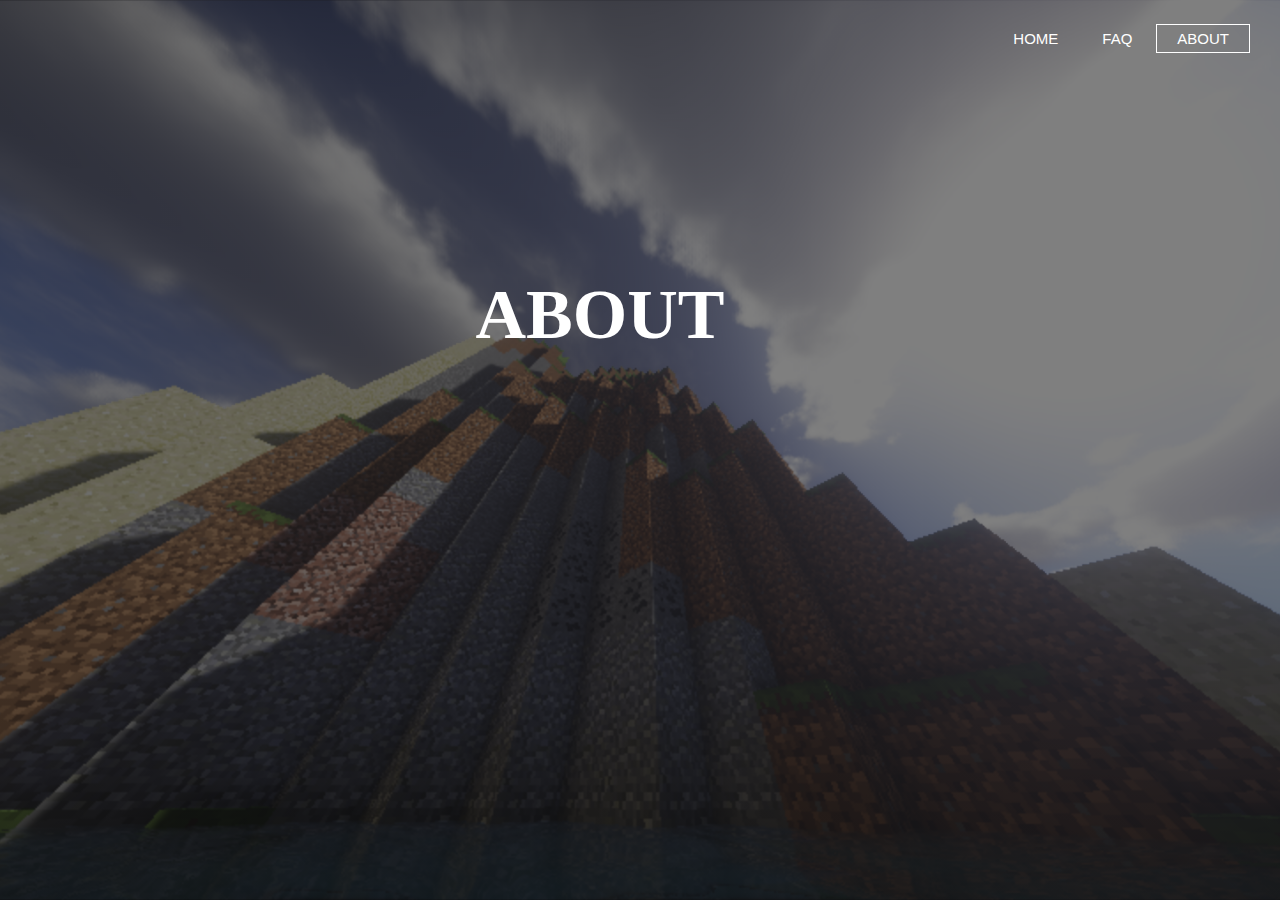
==== about.html @ e1cd6206 "Add files via upload" ====
<!DOCTYPE html>
<head>
	<title>Elemental</title>
	<link href="style.css" rel="stylesheet" type="text/css">
</head>
<body>
	<header>
		<div class="row">
		<ul class="main-nav">
			<li><a href=""> HOME </a></li>
			<li><a href="faq.html"> FAQ </a></li>
			<li class="active"><a href="about.html"> ABOUT </a></li>
		</ul>
		</div>

		<div class="title">
			<h1>About</h1>
		</div>
	</header>
</body>
</html>
---- style.css ----
*
{
	margin: 0;
	padding: 0;
}

a
{
	text-decoration:none;
}

header
{
	background-image: linear-gradient(rgba(0,0,0,0.5), rgba(0,0,0,0.5)), url('pimg1.png');
	height: 100vh;
	background-size: cover;
	background-position: center;
}

.main-nav
{
	float: right;
	list-style: none;
	margin-top: 30px;
	margin-right: 30px;
}

.main-nav li
{
	display: inline-block;
}

.main-nav li a
{
	color: white;
	text-decoration: none;
	padding: 5px 20px;
	font-family: "Roboto", sans-serif;
	font-size: 15px;
}

.main-nav li.active a
{
	border: 1px solid white;
}

.title
{
	position: absolute;
	width: 1200px;
	margin-left: 0px;
	margin-top: 0px;
}

.main-nav li a:hover
{
	border: 1px solid white;
	transition: 0.5s ease-in;
}

h1
{
	color: white;
	text-transform: uppercase;
	font-size: 70px;
	text-align: center;
	margin-top: 275px;
}

.button
{
	margin-top: 30px;
	margin-left: 440px;
}

.btn
{
	border: 1px solid white;
	padding: 10px 30px;
	color: white;
	text-decoration: none;
	margin-right: 5px;
	font-size: 13px;
	text-transform: uppercase;
}

.fab
{
	color: white;
	margin-right: 10px;
	width: 40px;
}

.btn-one:hover
{
	background-color: darkorange;
	transition: 0.5s ease;
}

.aAll
{
	float: left;
	margin-top: 450px;
	margin-left: 200px;
	border: 1px solid white;
	padding: 13px;
	color: white;

	transition: 0.5s ease;
}

.a1
{
	margin-left: 400px;
}

.a1:hover
{
	margin-left: 390px;
	margin-top: 440px;
	padding: 20px;
	background-color: white;
	color: #414141;
	transition: 0.5s ease;
}

.a2
{
	margin-left: 100px;
}

.a2:hover
{
	margin-left: 90px;
	margin-top: 440px;
	padding: 20px;
	background-color: white;
	color: #414141;
	transition: 0.5s ease;
}

.aboutText
{
	float: left;
	margin-top: 375px;
	margin-left: -350px;
	color: white;
}

.btn-twitch
{
	background: none;
	border: none;
}
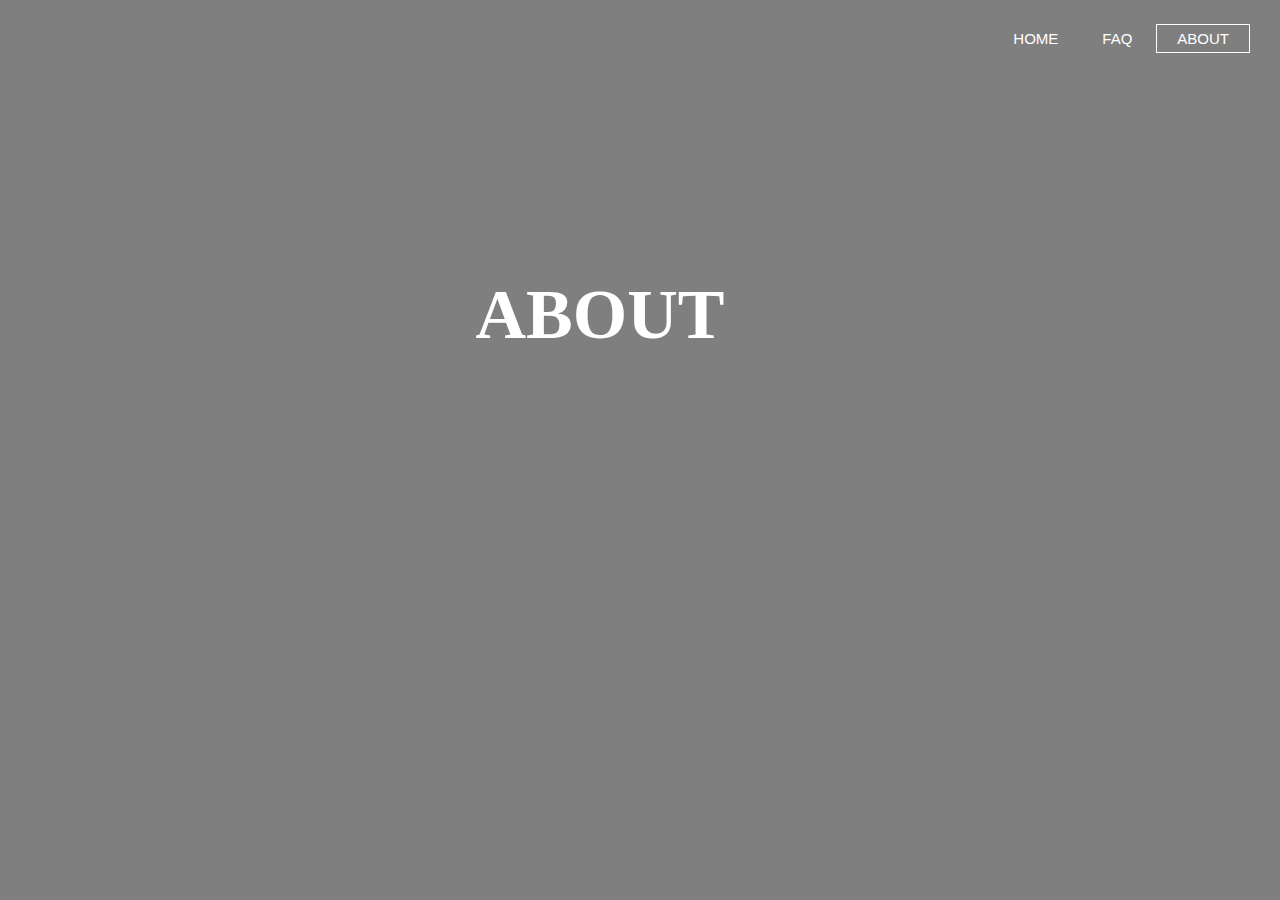
==== commit 97404bb8: "Update about.html" ====
--- a/about.html
+++ b/about.html
@@ -1,13 +1,13 @@
 <!DOCTYPE html>
 <head>
 	<title>Elemental</title>
-	<link href="style.css" rel="stylesheet" type="text/css">
+	<link href="css/style.css" rel="stylesheet" type="text/css">
 </head>
 <body>
 	<header>
 		<div class="row">
 		<ul class="main-nav">
-			<li><a href=""> HOME </a></li>
+			<li><a href="index.html"> HOME </a></li>
 			<li><a href="faq.html"> FAQ </a></li>
 			<li class="active"><a href="about.html"> ABOUT </a></li>
 		</ul>
@@ -18,4 +18,4 @@
 		</div>
 	</header>
 </body>
-</html>+</html>
--- a/css/style.css
+++ b/css/style.css
@@ -0,0 +1,133 @@
+* {
+	margin: 0;
+	padding: 0;
+}
+
+a {
+	text-decoration:none;
+}
+
+header {
+	background-image: linear-gradient(rgba(0,0,0,0.5), rgba(0,0,0,0.5)), url('pimg1.png');
+	height: 100vh;
+	background-size: cover;
+	background-position: center;
+}
+
+.main-nav {
+	float: right;
+	list-style: none;
+	margin-top: 30px;
+	margin-right: 30px;
+}
+
+.main-nav li {
+	display: inline-block;
+}
+
+.main-nav li a {
+	color: white;
+	text-decoration: none;
+	padding: 5px 20px;
+	font-family: "Roboto", sans-serif;
+	font-size: 15px;
+}
+
+.main-nav li.active a {
+	border: 1px solid white;
+}
+
+.title {
+	position: absolute;
+	width: 1200px;
+	margin-left: 0px;
+	margin-top: 0px;
+}
+
+.main-nav li a:hover {
+	border: 1px solid white;
+	transition: 0.5s ease-in;
+}
+
+h1 {
+	color: white;
+	text-transform: uppercase;
+	font-size: 70px;
+	text-align: center;
+	margin-top: 275px;
+}
+
+.button {
+	margin-top: 30px;
+	margin-left: 440px;
+}
+
+.btn {
+	border: 1px solid white;
+	padding: 10px 30px;
+	color: white;
+	text-decoration: none;
+	margin-right: 5px;
+	font-size: 13px;
+	text-transform: uppercase;
+}
+
+.fab {
+	color: white;
+	margin-right: 10px;
+	width: 40px;
+}
+
+.btn-one:hover {
+	background-color: darkorange;
+	transition: 0.5s ease;
+}
+
+.aAll {
+	float: left;
+	margin-top: 450px;
+	margin-left: 200px;
+	border: 1px solid white;
+	padding: 13px;
+	color: white;
+
+	transition: 0.5s ease;
+}
+
+.a1 {
+	margin-left: 400px;
+}
+
+.a1:hover {
+	margin-left: 390px;
+	margin-top: 440px;
+	padding: 20px;
+	background-color: white;
+	color: #414141;
+	transition: 0.5s ease;
+}
+
+.a2 {
+	margin-left: 100px;
+}
+
+.a2:hover {
+	margin-left: 90px;
+	margin-top: 440px;
+	padding: 20px;
+	background-color: white;
+	color: #414141;
+	transition: 0.5s ease;
+}
+
+.aboutText {
+	float: left;
+	margin-top: 375px;
+	margin-left: -350px;
+	color: white;
+}
+
+.btn-twitch {
+	background: none;
+	border: none;
+}
